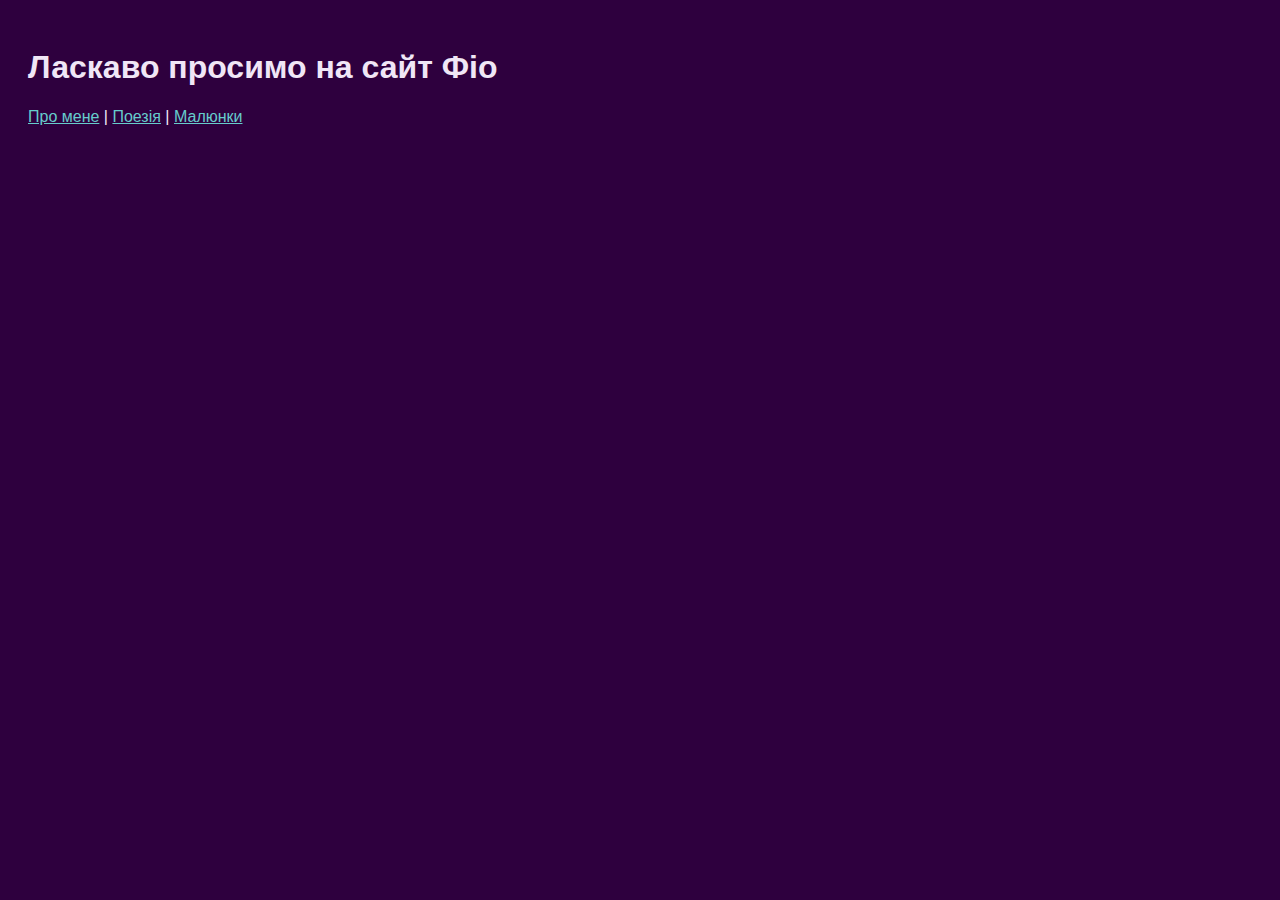
==== index.html @ 45fed857 "Add files via upload" ====
<!DOCTYPE html><html lang='uk'><head><meta charset='UTF-8'><title>Фіо</title><style>body { background-color: #2e003e; color: #f0e6f6; font-family: sans-serif; padding: 20px; } a { color: #66cccc; }</style></head><body><h1>Ласкаво просимо на сайт Фіо</h1><p><a href='about.html'>Про мене</a> | <a href='poetry.html'>Поезія</a> | <a href='art.html'>Малюнки</a></p></body></html>
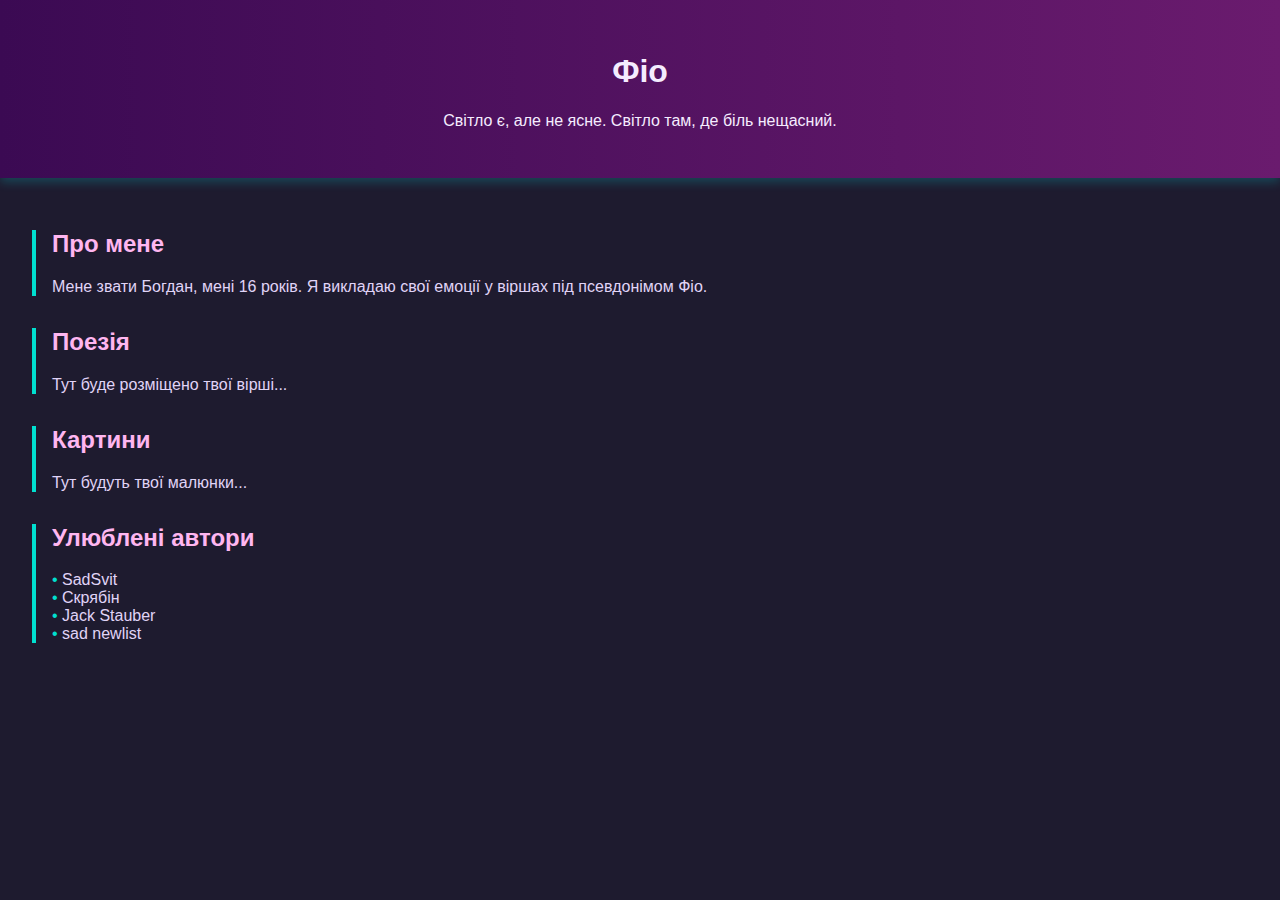
==== commit 4633c8e9: "Add files via upload" ====
--- a/index.html
+++ b/index.html
@@ -1 +1,48 @@
-<!DOCTYPE html><html lang='uk'><head><meta charset='UTF-8'><title>Фіо</title><style>body { background-color: #2e003e; color: #f0e6f6; font-family: sans-serif; padding: 20px; } a { color: #66cccc; }</style></head><body><h1>Ласкаво просимо на сайт Фіо</h1><p><a href='about.html'>Про мене</a> | <a href='poetry.html'>Поезія</a> | <a href='art.html'>Малюнки</a></p></body></html>+
+<!DOCTYPE html>
+<html lang="uk">
+<head>
+    <meta charset="UTF-8">
+    <meta name="viewport" content="width=device-width, initial-scale=1.0">
+    <title>Фіо — поезія і світло</title>
+    <link rel="stylesheet" href="style.css">
+</head>
+<body>
+    <header>
+        <h1>Фіо</h1>
+        <p>Світло є, але не ясне. Світло там, де біль нещасний.</p>
+    </header>
+
+    <main>
+        <section class="about">
+            <h2>Про мене</h2>
+            <p>Мене звати Богдан, мені 16 років. Я викладаю свої емоції у віршах під псевдонімом Фіо.</p>
+        </section>
+
+        <section class="poetry">
+            <h2>Поезія</h2>
+            <p>Тут буде розміщено твої вірші...</p>
+        </section>
+
+        <section class="gallery">
+            <h2>Картини</h2>
+            <p>Тут будуть твої малюнки...</p>
+        </section>
+
+        <section class="favorites">
+            <h2>Улюблені автори</h2>
+            <ul>
+                <li>SadSvit</li>
+                <li>Скрябін</li>
+                <li>Jack Stauber</li>
+                <li>sad newlist</li>
+            </ul>
+        </section>
+    </main>
+
+    <!-- YouTube playlist background audio -->
+    <iframe width="0" height="0" src="https://www.youtube.com/embed/videoseries?list=PL-JZosJEhC84RrWhEK6wV1xdMY2hc1RJl&autoplay=1&loop=1&playlist=PL-JZosJEhC84RrWhEK6wV1xdMY2hc1RJl" 
+        title="YouTube playlist" frameborder="0" allow="autoplay" allowfullscreen style="position:absolute; left:-9999px;">
+    </iframe>
+</body>
+</html>
--- a/style.css
+++ b/style.css
@@ -0,0 +1,41 @@
+
+body {
+    background-color: #1e1b2f;
+    color: #e0d4f7;
+    font-family: 'Segoe UI', Tahoma, Geneva, Verdana, sans-serif;
+    margin: 0;
+    padding: 0;
+    transition: all 0.3s ease;
+}
+
+header {
+    background: linear-gradient(to right, #3b0a53, #6a1b6e);
+    color: #f5ecff;
+    text-align: center;
+    padding: 2rem;
+    box-shadow: 0 4px 10px rgba(0, 255, 255, 0.2);
+}
+
+main {
+    padding: 2rem;
+}
+
+section {
+    margin-bottom: 2rem;
+    border-left: 4px solid #00e0d0;
+    padding-left: 1rem;
+}
+
+h2 {
+    color: #ffb6f0;
+}
+
+ul {
+    list-style: none;
+    padding: 0;
+}
+
+ul li::before {
+    content: "• ";
+    color: #00e0d0;
+}
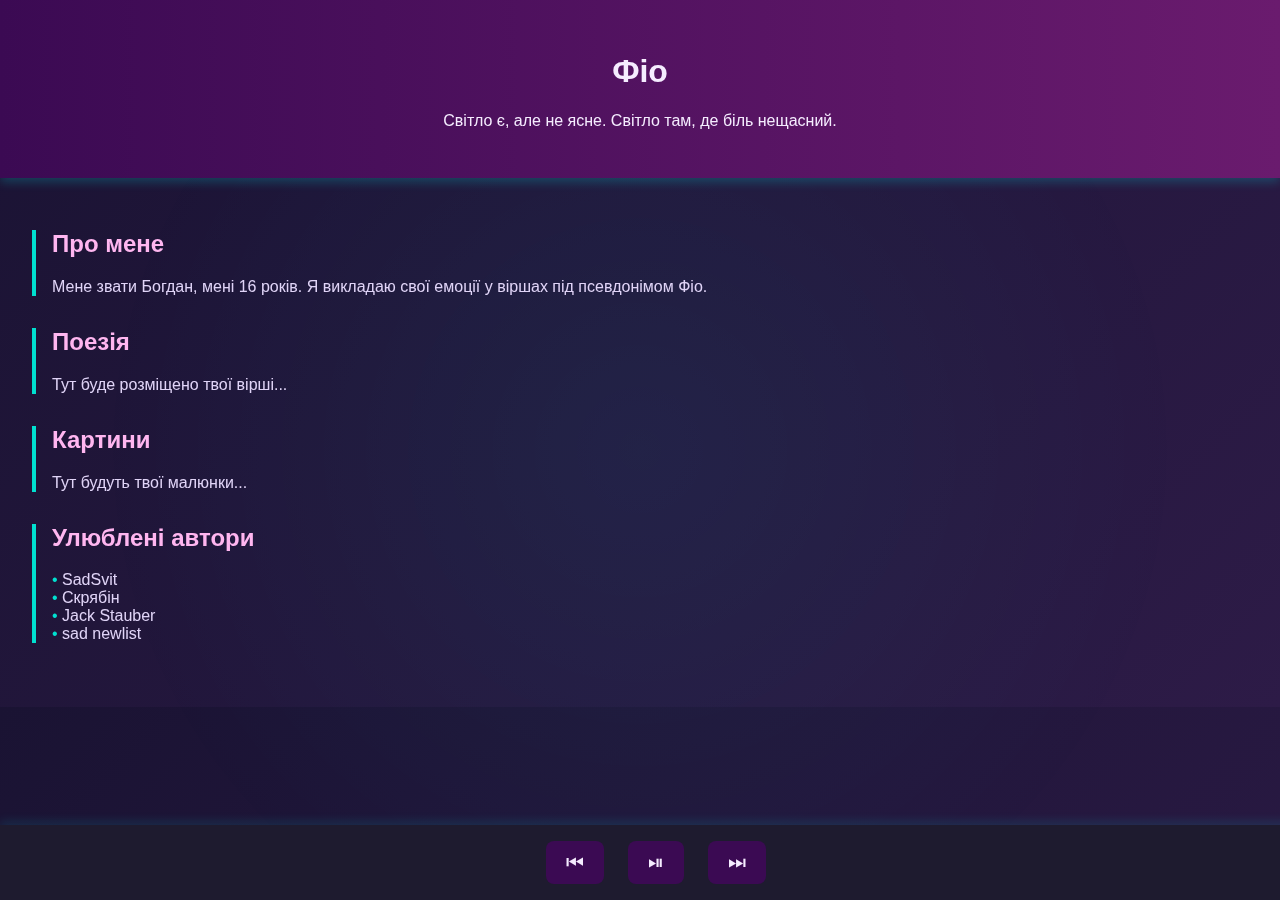
==== commit a73c6cf0: "Add files via upload" ====
--- a/index.html
+++ b/index.html
@@ -8,6 +8,7 @@
     <link rel="stylesheet" href="style.css">
 </head>
 <body>
+    <div class="background-overlay"></div>
     <header>
         <h1>Фіо</h1>
         <p>Світло є, але не ясне. Світло там, де біль нещасний.</p>
@@ -40,9 +41,19 @@
         </section>
     </main>
 
-    <!-- YouTube playlist background audio -->
-    <iframe width="0" height="0" src="https://www.youtube.com/embed/videoseries?list=PL-JZosJEhC84RrWhEK6wV1xdMY2hc1RJl&autoplay=1&loop=1&playlist=PL-JZosJEhC84RrWhEK6wV1xdMY2hc1RJl" 
-        title="YouTube playlist" frameborder="0" allow="autoplay" allowfullscreen style="position:absolute; left:-9999px;">
-    </iframe>
+    <footer>
+        <div class="music-controls">
+            <button onclick="prevSong()">⏮</button>
+            <button onclick="togglePlay()">⏯</button>
+            <button onclick="nextSong()">⏭</button>
+        </div>
+    </footer>
+
+    <audio id="music" autoplay loop>
+        <source src="https://docs.google.com/uc?export=download&id=1WqG4QBdYoSo3WojDCfMQUx1Tf4yk03HC" type="audio/mp3">
+        Ваш браузер не підтримує аудіо.
+    </audio>
+
+    <script src="script.js"></script>
 </body>
 </html>
--- a/style.css
+++ b/style.css
@@ -1,11 +1,29 @@
 
 body {
-    background-color: #1e1b2f;
+    background: linear-gradient(135deg, #1a1333, #2d1b47);
     color: #e0d4f7;
     font-family: 'Segoe UI', Tahoma, Geneva, Verdana, sans-serif;
     margin: 0;
     padding: 0;
-    transition: all 0.3s ease;
+    position: relative;
+    overflow-x: hidden;
+}
+
+.background-overlay {
+    position: fixed;
+    top: 0;
+    left: 0;
+    width: 100%;
+    height: 100%;
+    background: radial-gradient(circle, rgba(0,255,255,0.05), transparent 70%);
+    pointer-events: none;
+    z-index: -1;
+    animation: float 20s infinite linear;
+}
+
+@keyframes float {
+    0% { background-position: 0 0; }
+    100% { background-position: 100% 100%; }
 }
 
 header {
@@ -39,3 +57,29 @@
     content: "• ";
     color: #00e0d0;
 }
+
+footer {
+    text-align: center;
+    padding: 1rem;
+    background-color: #1e1b2f;
+    position: fixed;
+    bottom: 0;
+    width: 100%;
+    box-shadow: 0 -4px 10px rgba(0, 255, 255, 0.1);
+}
+
+.music-controls button {
+    background-color: #3b0a53;
+    border: none;
+    color: #f5ecff;
+    padding: 10px 20px;
+    margin: 0 10px;
+    font-size: 20px;
+    border-radius: 8px;
+    cursor: pointer;
+    transition: background-color 0.3s ease;
+}
+
+.music-controls button:hover {
+    background-color: #6a1b6e;
+}
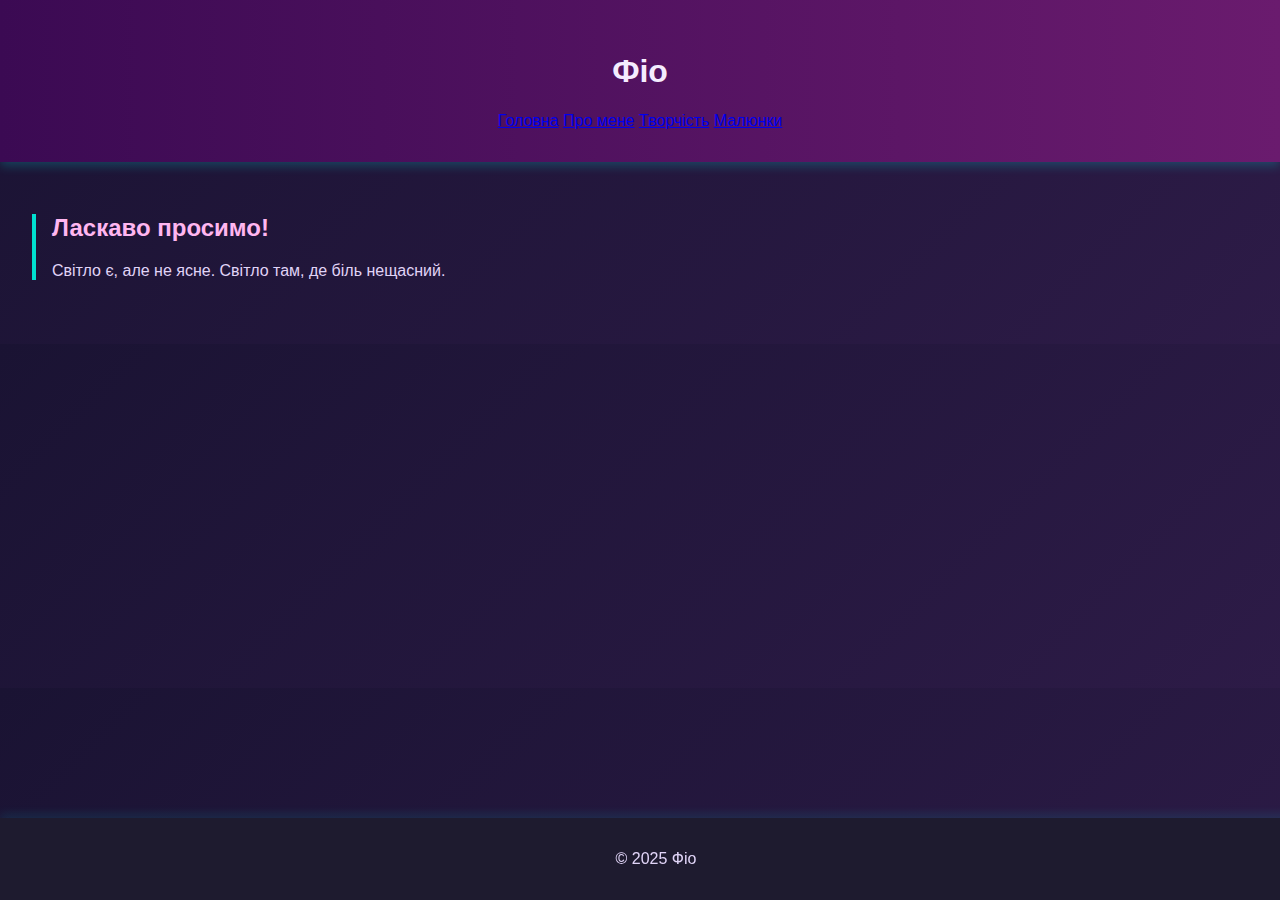
==== commit 4efbcc02: "Add files via upload" ====
--- a/index.html
+++ b/index.html
@@ -4,56 +4,27 @@
 <head>
     <meta charset="UTF-8">
     <meta name="viewport" content="width=device-width, initial-scale=1.0">
-    <title>Фіо — поезія і світло</title>
+    <title>Фіо</title>
     <link rel="stylesheet" href="style.css">
 </head>
 <body>
-    <div class="background-overlay"></div>
     <header>
         <h1>Фіо</h1>
-        <p>Світло є, але не ясне. Світло там, де біль нещасний.</p>
+        <nav>
+            <a href="index.html">Головна</a>
+            <a href="about.html">Про мене</a>
+            <a href="poetry.html">Творчість</a>
+            <a href="art.html">Малюнки</a>
+        </nav>
     </header>
-
     <main>
-        <section class="about">
-            <h2>Про мене</h2>
-            <p>Мене звати Богдан, мені 16 років. Я викладаю свої емоції у віршах під псевдонімом Фіо.</p>
-        </section>
-
-        <section class="poetry">
-            <h2>Поезія</h2>
-            <p>Тут буде розміщено твої вірші...</p>
-        </section>
-
-        <section class="gallery">
-            <h2>Картини</h2>
-            <p>Тут будуть твої малюнки...</p>
-        </section>
-
-        <section class="favorites">
-            <h2>Улюблені автори</h2>
-            <ul>
-                <li>SadSvit</li>
-                <li>Скрябін</li>
-                <li>Jack Stauber</li>
-                <li>sad newlist</li>
-            </ul>
+        <section>
+            <h2>Ласкаво просимо!</h2>
+            <p>Світло є, але не ясне. Світло там, де біль нещасний.</p>
         </section>
     </main>
-
     <footer>
-        <div class="music-controls">
-            <button onclick="prevSong()">⏮</button>
-            <button onclick="togglePlay()">⏯</button>
-            <button onclick="nextSong()">⏭</button>
-        </div>
+        <p>© 2025 Фіо</p>
     </footer>
-
-    <audio id="music" autoplay loop>
-        <source src="https://docs.google.com/uc?export=download&id=1WqG4QBdYoSo3WojDCfMQUx1Tf4yk03HC" type="audio/mp3">
-        Ваш браузер не підтримує аудіо.
-    </audio>
-
-    <script src="script.js"></script>
 </body>
 </html>
